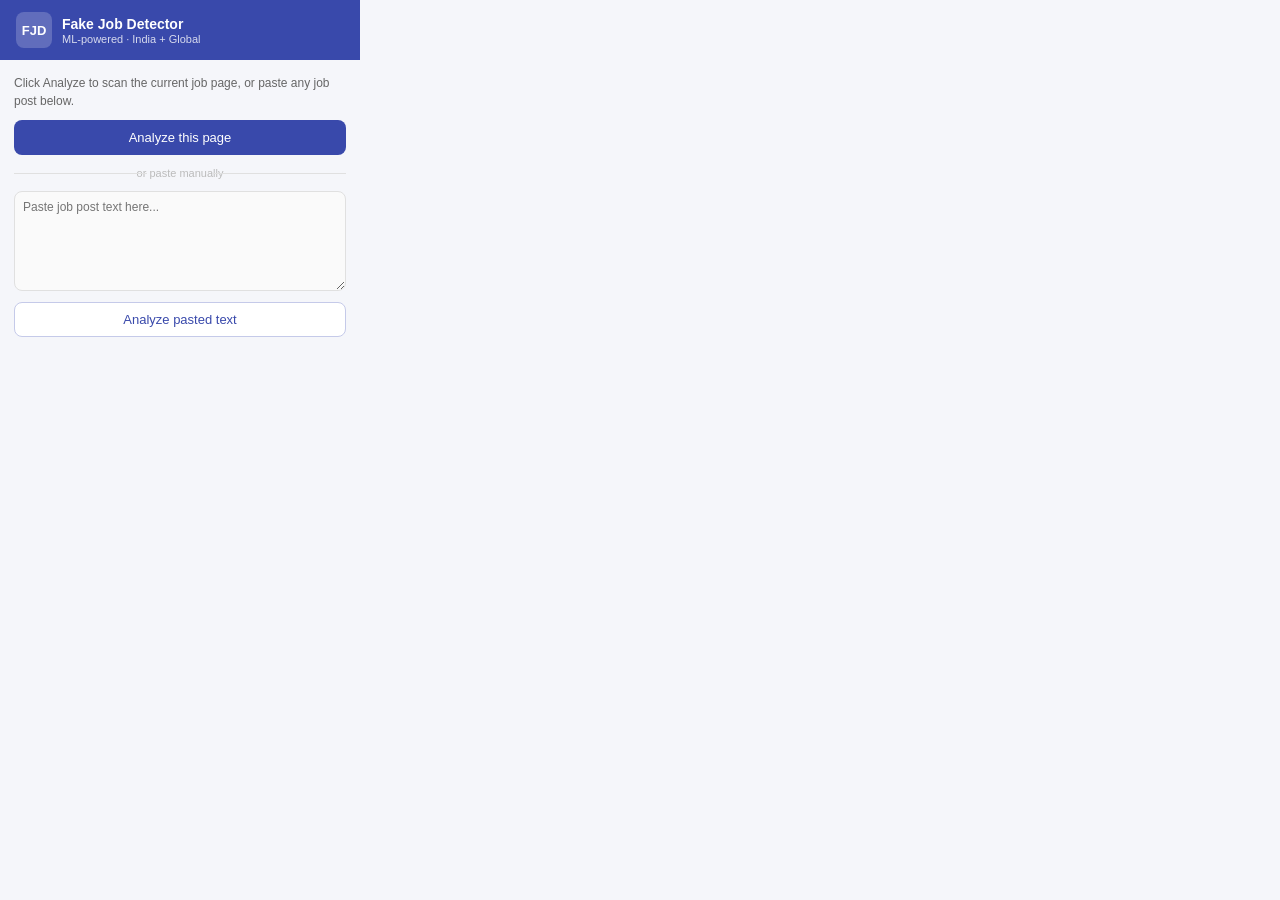
==== extension/popup.html @ 0d62aa8e "Initial commit" ====
<!DOCTYPE html>
<html lang="en">
<head>
  <meta charset="UTF-8"/>
  <title>Fake Job Detector</title>
  <link rel="stylesheet" href="style.css"/>
</head>
<body>

  <div class="header">
    <div class="logo">FJD</div>
    <div>
      <div class="title">Fake Job Detector</div>
      <div class="subtitle">ML-powered · India + Global</div>
    </div>
  </div>

  <div id="home">
    <p class="hint">Click Analyze to scan the current job page, or paste any job post below.</p>
    <button id="analyzePageBtn" class="btn-primary">Analyze this page</button>
    <div class="divider">or paste manually</div>
    <textarea id="manualText" placeholder="Paste job post text here..."></textarea>
    <button id="analyzeManualBtn" class="btn-secondary">Analyze pasted text</button>
  </div>

  <div id="loading" class="hidden">
    <div class="spinner"></div>
    <p>Running ML model...</p>
  </div>

  <div id="result" class="hidden">
    <div class="score-row">
      <div class="score-circle" id="scoreCircle">
        <span id="scoreNum">0</span>
        <small>risk</small>
      </div>
      <div>
        <div class="verdict" id="verdict"></div>
        <div class="verdict-sub" id="verdictSub"></div>
        <div class="ml-conf" id="mlConf"></div>
      </div>
    </div>

    <div class="section-title">Summary</div>
    <p class="summary" id="summary"></p>

    <div class="section-title">Signals</div>
    <div id="flags"></div>

    <div id="missingWrap">
      <div class="section-title">Missing info</div>
      <div id="missing"></div>
    </div>

    <button id="backBtn" class="btn-back">Check another job</button>
  </div>

  <div id="error" class="hidden">
    <p id="errorMsg"></p>
    <button id="retryBtn" class="btn-back">Try again</button>
  </div>

  <script src="popup.js"></script>
</body>
</html>
---- extension/style.css ----
* { margin: 0; padding: 0; box-sizing: border-box; }

body {
  width: 360px;
  font-family: -apple-system, BlinkMacSystemFont, 'Segoe UI', sans-serif;
  background: #f5f6fa;
  color: #1a1a2e;
  font-size: 13px;
}

.header {
  display: flex; align-items: center; gap: 10px;
  background: #3949ab; color: #fff;
  padding: 12px 16px;
}
.logo {
  width: 36px; height: 36px; border-radius: 8px;
  background: rgba(255,255,255,0.2);
  display: flex; align-items: center; justify-content: center;
  font-weight: 700; font-size: 13px; flex-shrink: 0;
}
.title    { font-weight: 600; font-size: 14px; }
.subtitle { font-size: 11px; opacity: 0.8; margin-top: 1px; }

#home { padding: 14px; }
.hint { color: #666; font-size: 12px; margin-bottom: 10px; line-height: 1.5; }

.btn-primary {
  width: 100%; background: #3949ab; color: #fff;
  border: none; padding: 10px; border-radius: 8px;
  font-size: 13px; font-weight: 500; cursor: pointer;
  transition: background 0.2s;
}
.btn-primary:hover { background: #283593; }

.btn-secondary {
  width: 100%; background: #fff; color: #3949ab;
  border: 1px solid #c5cae9; padding: 9px; border-radius: 8px;
  font-size: 13px; cursor: pointer; margin-top: 8px;
  transition: background 0.2s;
}
.btn-secondary:hover { background: #f0f2ff; }

.divider {
  text-align: center; color: #bbb; font-size: 11px;
  margin: 12px 0; position: relative;
}
.divider::before, .divider::after {
  content: ""; position: absolute; top: 50%;
  width: 40%; height: 1px; background: #e0e0e0;
}
.divider::before { left: 0; }
.divider::after  { right: 0; }

textarea {
  width: 100%; height: 100px; border: 1px solid #e0e0e0;
  border-radius: 8px; padding: 8px; font-size: 12px;
  font-family: inherit; resize: vertical; outline: none;
  background: #fafafa;
}
textarea:focus { border-color: #3949ab; }

#loading {
  padding: 30px; text-align: center; color: #888;
}
.spinner {
  width: 32px; height: 32px; border: 3px solid #e0e0e0;
  border-top-color: #3949ab; border-radius: 50%;
  animation: spin 0.8s linear infinite; margin: 0 auto 12px;
}
@keyframes spin { to { transform: rotate(360deg); } }

#result { padding: 14px; }

.score-row {
  display: flex; align-items: center; gap: 12px;
  background: #fff; border-radius: 10px; padding: 12px;
  margin-bottom: 12px; border: 1px solid #eee;
}
.score-circle {
  width: 64px; height: 64px; border-radius: 50%;
  display: flex; flex-direction: column;
  align-items: center; justify-content: center;
  flex-shrink: 0; color: #fff;
}
.score-circle span { font-size: 22px; font-weight: 700; line-height: 1; }
.score-circle small { font-size: 9px; opacity: 0.85; }

.green { background: #2e7d32; }
.amber { background: #e65100; }
.red   { background: #c62828; }

.verdict     { font-size: 14px; font-weight: 600; }
.verdict-sub { font-size: 11px; color: #888; margin-top: 3px; }
.ml-conf     { font-size: 11px; color: #3949ab; margin-top: 3px; }

.section-title {
  font-size: 10px; text-transform: uppercase;
  letter-spacing: 0.07em; color: #aaa;
  font-weight: 500; margin: 10px 0 6px;
}
.summary { font-size: 12px; line-height: 1.6; color: #444; }

.flag-item {
  display: flex; gap: 8px; align-items: flex-start;
  padding: 6px 0; border-bottom: 1px solid #f5f5f5;
}
.flag-item:last-child { border-bottom: none; }
.flag-dot {
  width: 8px; height: 8px; border-radius: 50%;
  flex-shrink: 0; margin-top: 4px;
}
.dot-high     { background: #c62828; }
.dot-medium   { background: #e65100; }
.dot-low      { background: #f9a825; }
.dot-positive { background: #2e7d32; }
.flag-text { font-size: 11px; line-height: 1.5; color: #333; }

.missing-tag {
  display: inline-block; background: #f5f5f5;
  border-radius: 4px; padding: 3px 8px;
  font-size: 11px; color: #888; margin: 2px;
}

.btn-back {
  width: 100%; background: #f5f5f5; color: #555;
  border: none; padding: 9px; border-radius: 8px;
  font-size: 12px; cursor: pointer; margin-top: 12px;
}
.btn-back:hover { background: #eee; }

#error { padding: 20px; text-align: center; color: #c62828; }

.hidden { display: none; }
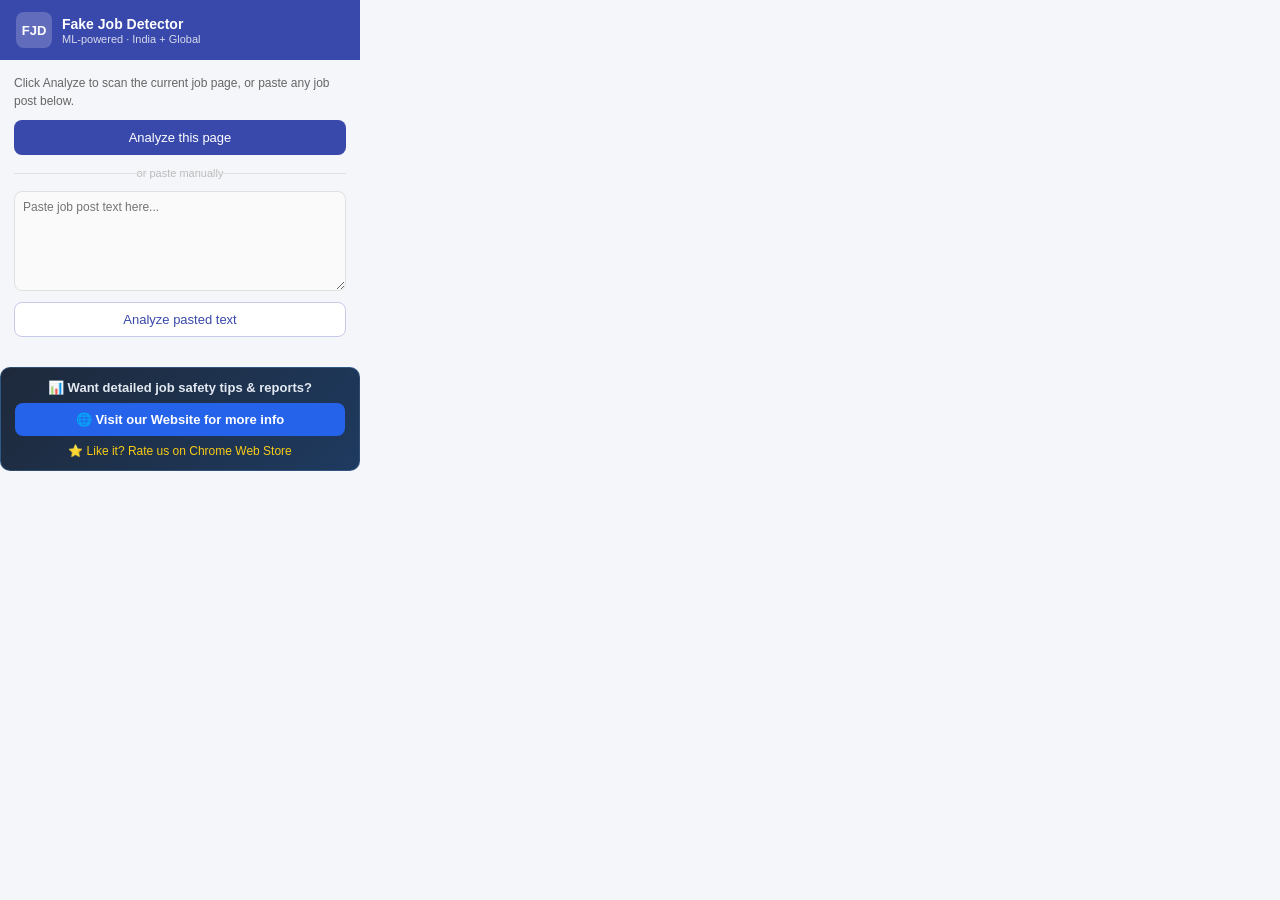
==== commit 03b4a6ae: "Replace extension zip download with Chrome Web Store link" ====
--- a/extension/popup.html
+++ b/extension/popup.html
@@ -60,6 +60,19 @@
     <button id="retryBtn" class="btn-back">Try again</button>
   </div>
 
+  <!-- Prominent footer banner -->
+  <div class="footer-banner">
+    <div class="footer-banner-text">
+      📊 Want detailed job safety tips &amp; reports?
+    </div>
+    <a id="websiteLink" href="#" class="footer-website-btn">
+      🌐 Visit our Website for more info
+    </a>
+    <a id="storeLink" href="#" class="footer-store-link">
+      ⭐ Like it? Rate us on Chrome Web Store
+    </a>
+  </div>
+
   <script src="popup.js"></script>
 </body>
 </html>
--- a/extension/style.css
+++ b/extension/style.css
@@ -131,4 +131,75 @@
 
 #error { padding: 20px; text-align: center; color: #c62828; }
 
-.hidden { display: none; }+.hidden { display: none; }
+.footer {
+  text-align: center;
+  padding: 10px 0 4px;
+  border-top: 1px solid rgba(255,255,255,0.1);
+  margin-top: 14px;
+}
+
+.footer a {
+  color: #888;
+  font-size: 11px;
+  text-decoration: none;
+  cursor: pointer;
+}
+
+.footer a:hover {
+  color: #fff;
+  text-decoration: underline;
+}
+
+.footer-divider {
+  color: #555;
+  margin: 0 6px;
+  font-size: 11px;
+}
+/* ── Paste this at the bottom of your style.css ── */
+
+.footer-banner {
+  margin-top: 16px;
+  padding: 12px 14px;
+  background: linear-gradient(135deg, #1e293b, #1e3a5f);
+  border-radius: 10px;
+  border: 1px solid rgba(99, 179, 255, 0.25);
+  text-align: center;
+}
+
+.footer-banner-text {
+  font-size: 13px;
+  font-weight: 600;
+  color: #e2e8f0;
+  margin-bottom: 8px;
+}
+
+.footer-website-btn {
+  display: block;
+  background: #2563eb;
+  color: #ffffff !important;
+  font-size: 13px;
+  font-weight: 600;
+  text-decoration: none;
+  padding: 9px 14px;
+  border-radius: 8px;
+  margin-bottom: 8px;
+  cursor: pointer;
+  transition: background 0.2s;
+}
+
+.footer-website-btn:hover {
+  background: #1d4ed8;
+}
+
+.footer-store-link {
+  display: block;
+  font-size: 12px;
+  color: #facc15 !important;
+  text-decoration: none;
+  cursor: pointer;
+}
+
+.footer-store-link:hover {
+  text-decoration: underline;
+}
